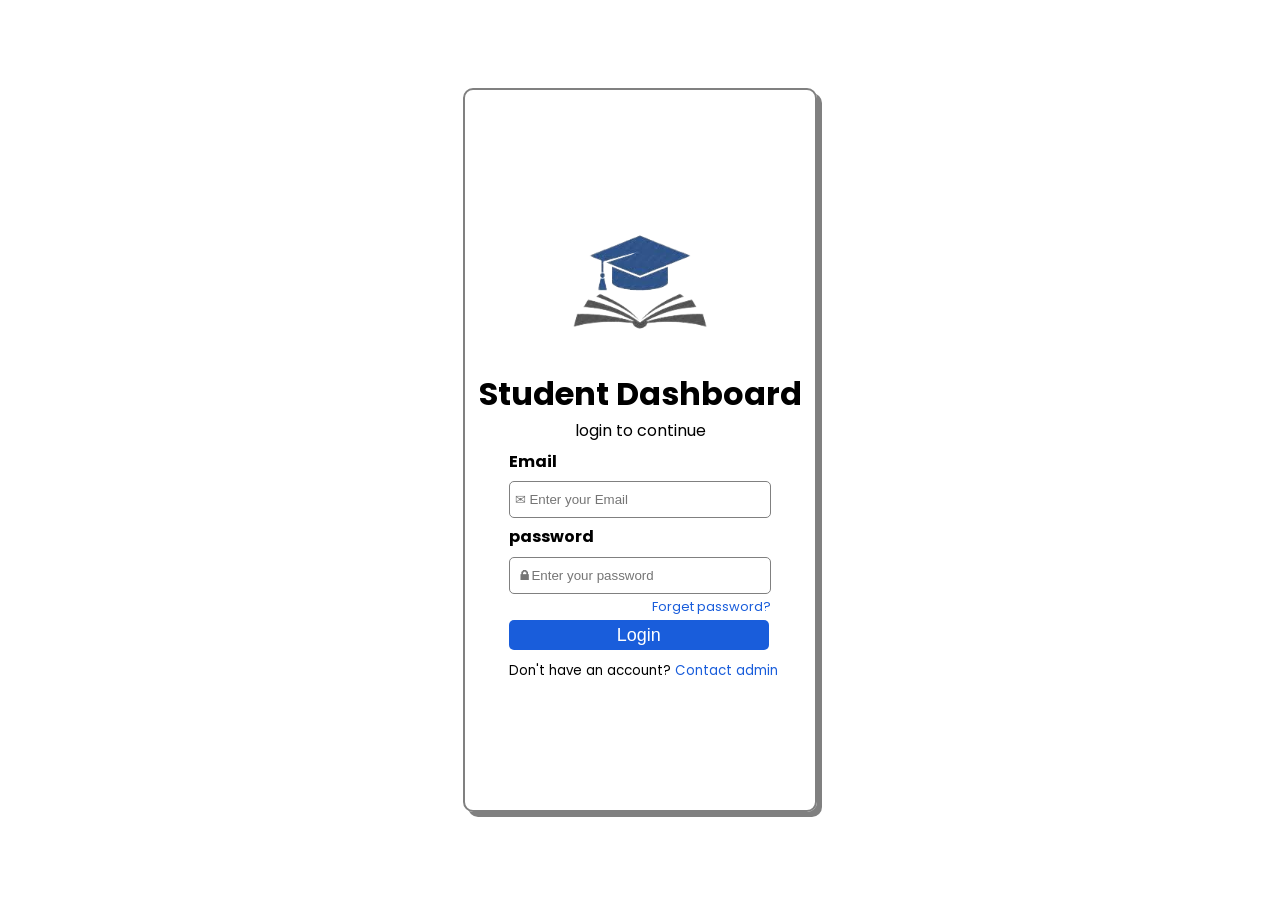
==== index.html @ 10d3f078 "revising js through projects" ====
<!DOCTYPE html>
<html lang="en">
<head>
    <meta charset="UTF-8">
    <meta name="viewport" content="width=device-width, initial-scale=1.0">
    <title>student-portal</title>
      <link rel="stylesheet" href="https://cdnjs.cloudflare.com/ajax/libs/font-awesome/4.7.0/css/font-awesome.min.css">
    <link rel="stylesheet" href="style.css">
</head>
<body>
    <div class="login-page">
        <img src="logo.png" alt="" class="logo">
        <span class="heading">
            <h1>Student Dashboard</h1>
            <p>login to continue</p>
        </span>
    
        <form action="" class="login-form">
            <label for="email">
                <b>Email</b>
            </label>
            <br>
            <input type="email" id="email" required  placeholder="&#9993; Enter your Email">
            <br>
            <label for="password">
                <b>password</b>
            </label>
            <br>
            <input type="password" id="password" required placeholder=" &#128274;&#65038;Enter your password">

            <span class="forgetpassword">
                <a href="#">Forget password?</a>
            </span>
            <button class="login-btn">Login</button>
            <span class="newaccount">
        </form>
            <p>
                Don't have an account? <a href="">Contact admin</a>
            </p>
        </span>
    </div>
    <script src="index.js"></script>
</body>
</html>
---- style.css ----
@import url('https://fonts.googleapis.com/css2?family=Inter:ital,opsz,wght@0,14..32,100..900;1,14..32,100..900&family=Poppins:ital,wght@0,100;0,200;0,300;0,400;0,500;0,600;0,700;0,800;0,900;1,100;1,200;1,300;1,400;1,500;1,600;1,700;1,800;1,900&display=swap');

* {
    margin: 0;
    padding: 0;
}

body,
html {
    height: 100%;
    width: 100%;
    display: flex;
    flex-direction: column;
    align-items: center;
    justify-content: center;
    font-family:  "Poppins", sans-serif;

}

.login-page {
    min-height: 80%;
    width: 350px;
    display: flex;
    align-items: center;
    justify-content: center;
    flex-direction: column;

    border: 2px solid grey;
    gap: 0.8rem;
    box-shadow: 5px 5px grey;
    border-radius: 10px;
}
.logo{
    height: 150px;
    width: auto;
}
.heading{
    height: auto;
    width: 100%;
    display: flex;
    align-items: center;
    justify-content: center;
    flex-direction: column;

}
.login-form{
    width: 100%;
    height: auto;
    display: flex;
    flex-direction: column;
    line-height: 0.8;
    margin-left: 25%;
}
form input{
    height:25px;
    width: 250px;
    border-radius: 5px;
    border: 1px solid grey;
    padding: 5px 5px 5px;
   
}
.forgetpassword{
    height: 20px;
    width: 75%;
    display: flex;
    justify-content: flex-end;
    align-items: center;
 font-size: small;
  margin-top: 0.2rem;
}
.login-btn{
    height: 30px;
    width: 260px;
    background-color:#195ddb;
    border: none;
    border-radius: 5px;
    color: white;
    font-size: large;
    margin-top: 0.2rem;
}
a{
    text-decoration: none;
    color:#195ddb;
}

.newaccount{

    margin: 1rem 0rem;
    font-size: smaller;
}
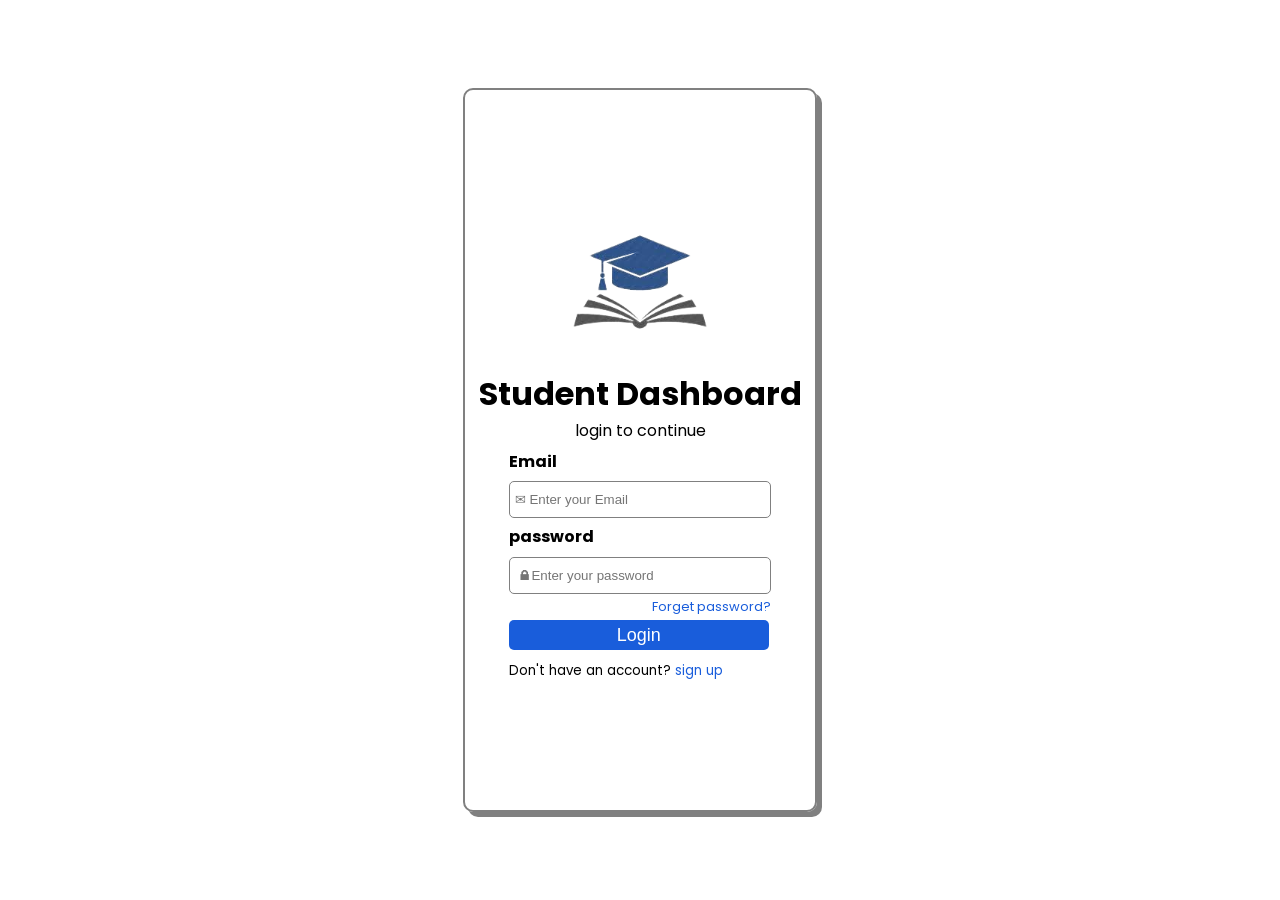
==== commit 65e30797: "login [login  updated and the new addmission page is updated" ====
--- a/index.html
+++ b/index.html
@@ -15,7 +15,7 @@
             <p>login to continue</p>
         </span>
     
-        <form action="" class="login-form">
+        <form action="dashboard.html" class="login-form">
             <label for="email">
                 <b>Email</b>
             </label>
@@ -35,7 +35,7 @@
             <span class="newaccount">
         </form>
             <p>
-                Don't have an account? <a href="">Contact admin</a>
+                Don't have an account? <a href="student.html">sign up</a>
             </p>
         </span>
     </div>
